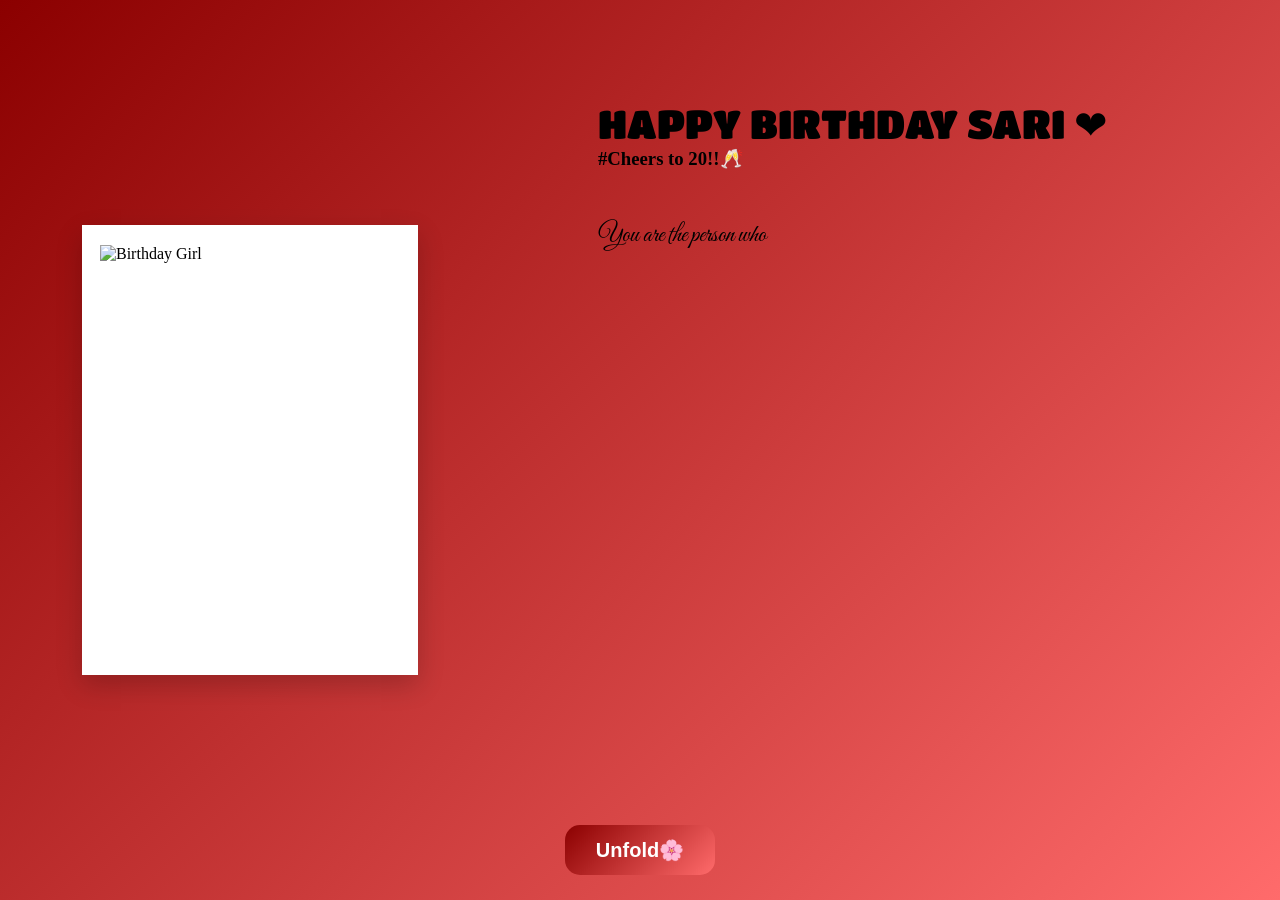
==== index.html @ 0316ac2f "Add files via upload" ====
<!DOCTYPE html>
<html lang="en">

<head>
    <meta charset="UTF-8">
    <meta name="viewport" content="width=device-width, initial-scale=1.0">
    <title>You through my eyes❤️</title>
    <link rel="stylesheet" href="style.css">
    <link rel="preconnect" href="https://fonts.googleapis.com">
    <link rel="preconnect" href="https://fonts.gstatic.com" crossorigin>
    <link rel="preconnect" href="https://fonts.googleapis.com">
    <link rel="preconnect" href="https://fonts.gstatic.com" crossorigin>
    <link href="https://fonts.googleapis.com/css2?family=Great+Vibes&family=Lobster&family=Titan+One&display=swap"
        rel="stylesheet">
    <link href="https://fonts.googleapis.com/css2?family=Lobster&family=Titan+One&display=swap" rel="stylesheet">
</head>

<body>
    <div class="main">
        <div class="box">
            <img src="/Sarika/sarika3.jpeg" alt="Birthday Girl">
        </div>
        <div class="content">
            <h1>HAPPY BIRTHDAY SARI &#10084;</h1>
            <h3>#Cheers to 20!!🥂</h3>
            <p id="typing"></p>
        </div>
        <div class="button">
            <a href="next.html" target="_blank">
                <button>Unfold🌸</button>
            </a>
        </div>
    </div>
    <script>
        const text = `You are the person who means so much to me that words can never explain💎 Life has felt so
        much easier, and more beautiful ever since you became a part of it🫂 No matter where life takes us, our
        friendship will always be one of my greatest tressure🤗💫 May god give you more time in life...
        and may be a few seconds to react to my reels too😂😤 Be grateful for your teen years, because they 
        helped shape you into the amazing person you are today💃❤️✨ `;

        let i = 0;

        function typeWriter() {
            if (i < text.length) {
                document.getElementById("typing").innerHTML += text.charAt(i);
                i++;
                setTimeout(typeWriter, 50);
            }
        }

        window.onload = typeWriter;
    </script>
</body>

</html>
---- style.css ----
*{
    margin: 0;
    padding: 0;
    box-sizing: border-box;
}

body{
    /* background-color: brown; */
      background: linear-gradient(135deg, #8b0000, #ff6b6b);
    height: 100vh;
    width: 100vw;
    display: flex;
    justify-content: center;
    align-items: center;
}


img{
    height: 400px;
    width: 300px;
    object-fit: cover;
}



.box{
    height: 450px;
    width: 336px;
    background-color: white;
    display: flex;
    flex-direction: column;
    align-items: center;
    padding: 20px;
    box-shadow: 0 10px 25px rgba(0,0,0,0.2);
}


.main{
    display: flex;
    justify-content: center;
    align-items: center;
}


.content{
    height: 100vh;
    display: inline;
    padding-left: 180px;
    padding-top: 100px;
}


h1
{
  font-family: "Titan One", sans-serif;
  font-weight: 400;
  font-style: normal;
  font-size: 40px;
}


p{
    font-family: "Great Vibes", cursive;
    font-weight: 400;
    font-style: normal;
    font-size: 25px;
    margin-top: 50px;
     width: 600px;   /* adjust as needed */
    min-height: 150px;
}




.button{
    display: flex;
    justify-content: center;
    align-items: center;
    height: 40px;
    width: 120px;
    text-decoration: none;
    background: linear-gradient(135deg, #8b0000, #ff6b6b);
    border-radius: 10px;
    font-weight: bold;
    position: fixed;
    bottom: 30px;
    left: 50%;
    transform: translateX(-50%);
}


button{
    height: 50px;
    width: 150px;
    border-radius: 15px;
    border: none;
    font-size: 20px;
    font-weight: bold;
    cursor: pointer;
    color: white;
     background: linear-gradient(135deg, #8b0000, #ff6b6b);
}


button:hover{
    color: black;
    background: linear-gradient(135deg, #ff6b6b, #8b0000);
}
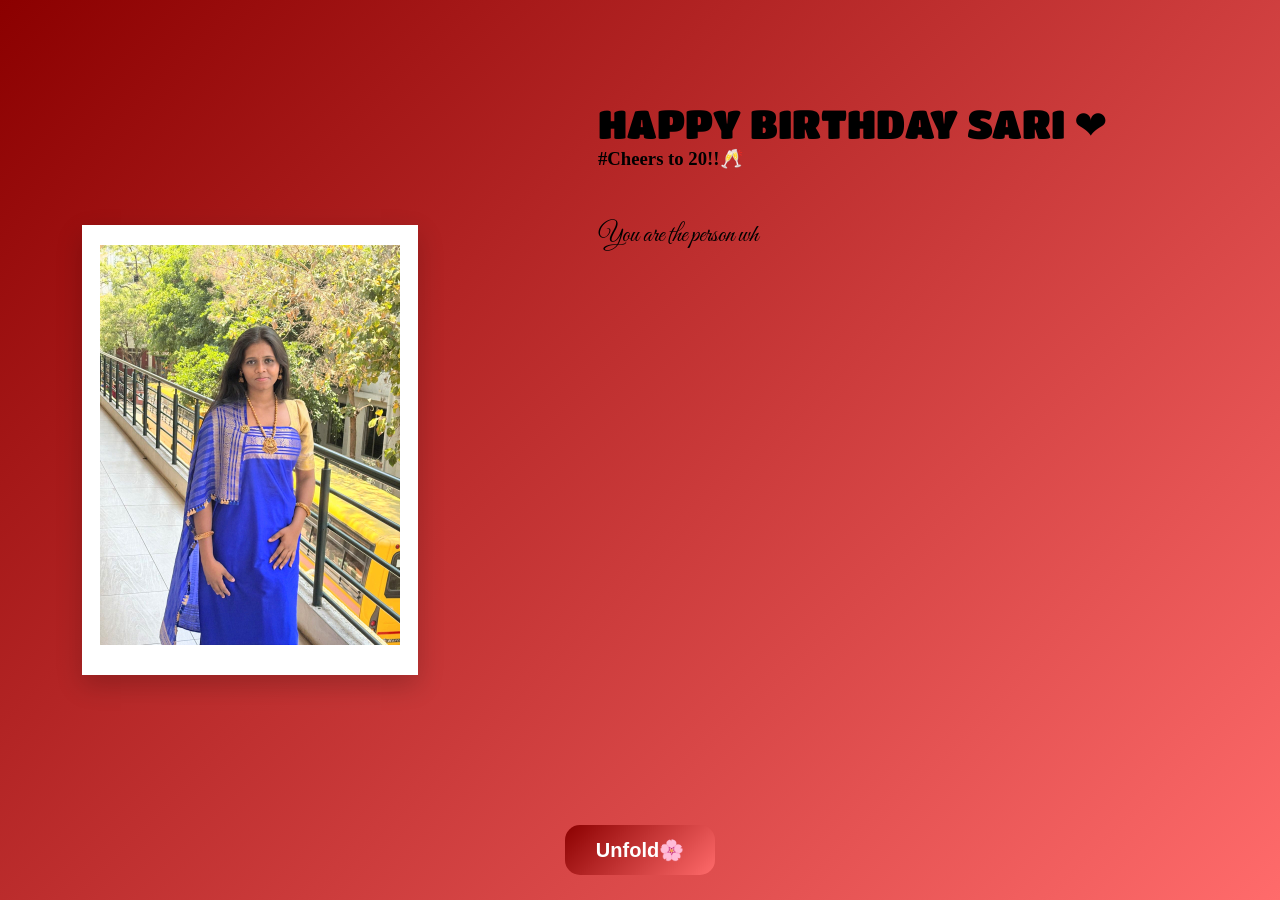
==== commit b2bb7ed0: "Add files via upload" ====
--- a/index.html
+++ b/index.html
@@ -18,7 +18,7 @@
 <body>
     <div class="main">
         <div class="box">
-            <img src="/Sarika/sarika3.jpeg" alt="Birthday Girl">
+            <img src="sarika3.jpeg" alt="Birthday Girl">
         </div>
         <div class="content">
             <h1>HAPPY BIRTHDAY SARI &#10084;</h1>
